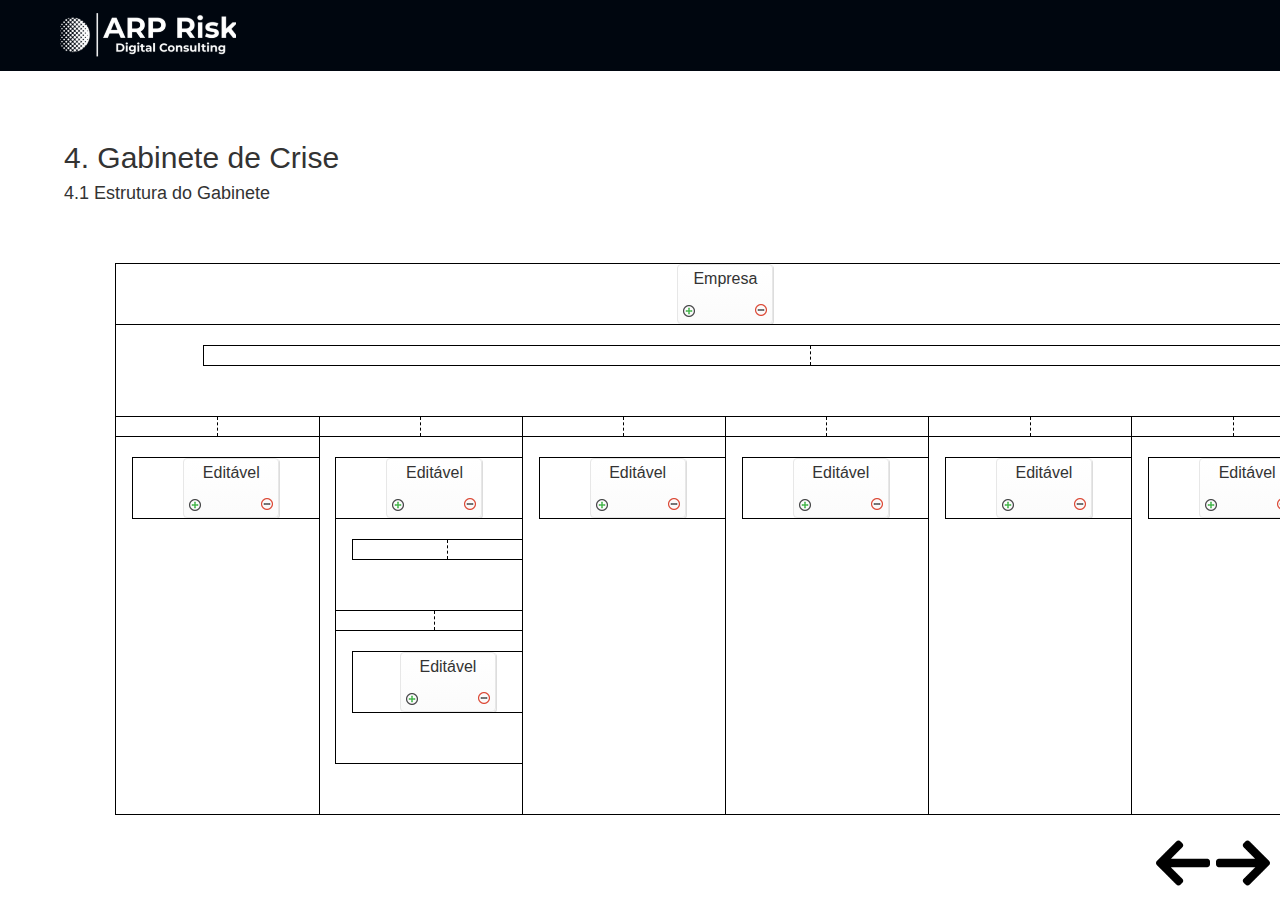
==== assets/pag6_organograma.html @ bd8f79ce "primeiro" ====
<!DOCTYPE html>
<html>
<head>
	<meta charset="utf-8">
	<title>Plano de Gestão de Crises</title>
  <script src="./js/script.js"></script>
	<script src="./js/jquery.orgchart.js"></script>
  <link href="https://netdna.bootstrapcdn.com/bootstrap/3.1.0/css/bootstrap.min.css" rel="stylesheet" id="bootstrap-css">
  <link rel="stylesheet" href="./css/jquery.orgchart.css" media="all" rel="stylesheet" type="text/css" />
  <link href="http://www.jqueryscript.net/css/jquerysctipttop.css" rel="stylesheet" type="text/css">
  <link rel="stylesheet" href="./css/style.css">
  
  
</head>
<body>
    
    <div class="nav">
        <div class="logo">
           <a href="../index.html"> <img src="./img/logo arp 1.png" alt="">  </a>
       </div>
    </div>
    <div class="pag12">
        <h2>4. Gabinete de Crise</h3>
        <h4>4.1 Estrutura do Gabinete</h4>
    </div>

              <div id="orgChartContainer">
            <div id="orgChart"></div>
          </div>

          <script src="http://code.jquery.com/jquery-1.11.1.min.js"></script>
          <script type="text/javascript" src="./js/jquery.orgchart.js"></script>
          <script type="text/javascript">
          var testData = [
              {id: 1, name: 'Empresa', parent: 0},
              {id: 2, name: 'Editável', parent: 1},
              {id: 3, name: 'Editável', parent: 1},
              {id: 4, name: 'Editável', parent: 1},
              {id: 6, name: 'Editável', parent: 1},
              {id: 7, name: 'Editável', parent: 1},
              {id: 8, name: 'Editável', parent: 1},
              {id: 5, name: 'Editável', parent: 3},
              
          ];
          $(function(){
              org_chart = $('#orgChart').orgChart({
                  data: testData,
                  showControls: true,
                  allowEdit: true,
                  onAddNode: function(node){ 
                      log('Created new node on node '+node.data.id);
                      org_chart.newNode(node.data.id); 
                  },
                  onDeleteNode: function(node){
                      log('Deleted node '+node.data.id);
                      org_chart.deleteNode(node.data.id); 
                  },
                  onClickNode: function(node){
                      log('Clicked node '+node.data.id);
                  }

              });
          });

          // just for example purpose
          function log(text){
              $('#consoleOutput').append('<p>'+text+'</p>')
          }
          </script><script type="text/javascript">

        var _gaq = _gaq || [];
        _gaq.push(['_setAccount', 'UA-36251023-1']);
        _gaq.push(['_setDomainName', 'jqueryscript.net']);
        _gaq.push(['_trackPageview']);

        (function() {
          var ga = document.createElement('script'); ga.type = 'text/javascript'; ga.async = true;
          ga.src = ('https:' == document.location.protocol ? 'https://ssl' : 'http://www') + '.google-analytics.com/ga.js';
          var s = document.getElementsByTagName('script')[0]; s.parentNode.insertBefore(ga, s);
        })();
        
        </script>       

<a href="pag7.html">
    <img class="seta" src="./img/seta-direita 1.png" alt="Seta">
</a>

<a href="pag5.html">
    <img class="seta2" src="./img/seta-direita 2.png" alt="seta">

</a>



</body>
</html>
---- assets/css/style.css ----
*{
    margin: 0;
    padding: 0;
    box-sizing: border-box;
    font-family: 'Poppins', sans-serif;
}


body {
    font-family: Arial, sans-serif;
}

.nav .logo img {
    width: 50%; 
    height: 50%;
}
.nav {
    background-color: #00060F;
    padding: 10px 60px;
    display: flex;
    align-items: center;
}


.capa {
    text-align: center;
}
.capa h1 {
    margin-bottom: 20px;
    padding-top: 100px;
    max-width: 900px;
    margin: auto;
}
.capa h3 {
    margin-bottom: 20px;
    padding-top: 140px;
    max-width: 900px;
    margin: auto;
}
.capa p {
    margin-bottom: 20px;
    padding-top: 140px;
    max-width: 900px;
    margin: auto;
}
.conteudo {
    margin: 20px;
    position: relative;
}
.section {
    margin-bottom: 40px;
}
.lampada {
    position: absolute;
    top: 10px;
    right: 10px;
    cursor: pointer;
}

.seta {
    position: fixed;
    bottom: 10px;
    right: 10px;
    cursor: pointer;

}
.seta2  {
    position: fixed;
    bottom: 10px;
    right: 10px;
    cursor: pointer;
    margin-right: 60px;

}
.lampada:hover::after {
    content: attr(data-tooltip);
    position: absolute;
    top: 40px;
    right: 10px;
    padding: 10px;
    background-color: #fff;
    border: 1px solid #ccc;
    border-radius: 5px;
    z-index: 1000;
    display: none;
}
.lampada:hover::after {
    display: block;
}
/*INDICE */
.indice h2{
    text-align: left;
    margin-left: 5%;
    margin-top: 50px;
}
.indice ul li{
    text-align: left ;
    margin-left: 8%;
    margin-top: 30px;
}
.ult li{
    margin-top: 20px;
}
.pag4{
    margin-bottom: 30px;
    padding-top: 50px;
    margin-left: 5%;
    max-width: 900px;/* Defina o tamanho desejado */
    
}
.pag4 .Finalidade p{
    text-align: left ;
    margin-left: 8%;
    margin-top: 30px
}


.pag4 p {
    margin: 10px 0; /* Adicione margens para melhorar a legibilidade */
}

.pag4 .Objetivo {
    text-align: left ;
    margin-left: 8%;
    margin-top: 10px
}



.pag5{
    margin-bottom: 20px;
    padding-top: 50px;
    margin-left: 5%;
    max-width: 1000px;/* Defina o tamanho desejado */
}
.pag5 .Overview p{
    text-align: left ;
    margin-left: 8%;
    margin-top: 30px
}


.pag5 p {
    margin: 10px 0; /* Adicione margens para melhorar a legibilidade */
}


.pag6{
    margin-bottom: 20px;
    padding-top: 50px;
    margin-left: 5%;
    max-width: 1000px;/* Defina o tamanho desejado */
    margin-bottom: 5%;
}
.pag9 table{
    width: 60%;
}

.tabelapag7 table {
    width: 50%;
    border-collapse: collapse;
    margin-top: 20px;
    margin-left: 7%;
    margin-bottom: 50px;
  }

  th, td {
    border: 2px solid #dddddd;
    text-align: left;
    padding: 8px;
    max-width: 15px;
    white-space: rap; /* Evita que o texto ultrapasse a célula */
    overflow: hidden;
    text-overflow: ellipsis;
  }

  th {
    background-color: #f2f2f2;
    text-align: center;
  }

  td {
    cursor: pointer;
  }
/*---------------------------------------*/





table {
    width: 55%;
    border-collapse: collapse;
    margin-top: 20px;
    margin-left: 7%;
    margin-bottom: 50px;
  }

  th, td {
    border: 2px solid #222222;
    text-align: left;
    padding: 8px;
    max-width: 15px;
    white-space: rap; /* Evita que o texto ultrapasse a célula */
    overflow: hidden;
    text-overflow: ellipsis;
  }

  th {
    background-color: #f2f2f2;
    text-align: center;
  }

  td {
    cursor: pointer;
  }

  .pag8{
    margin-bottom: 20px;
    padding-top: 50px;
    margin-left: 5%;
    max-width: 1000px;/* Defina o tamanho desejado */
}
.pag8 .Acionamento p{
    text-align: left ;
    margin-left: 8%;
    margin-top: 30px
}


.pag8 p {
    margin: 10px 0; /* Adicione margens para melhorar a legibilidade */
    margin-bottom: 10px;
}

.pag8_1{
    margin-bottom: 20px;
    padding-top: 50px;
    margin-left: 5%;
    max-width: 1000px;/* Defina o tamanho desejado */
    margin-bottom:  10px    ;
}
.pag8_1 .Encerramento p{
    text-align: left ;
    margin-left: 20%;
    margin-top: 30px;
    z-index: 10;
    
    
    
    
}


.pag8_1 p {
    margin: 10px 0; /* Adicione margens para melhorar a legibilidade */
    margin-bottom: 10px;
}

.pag12{
    margin-bottom: 20px;
    padding-top: 50px;
    margin-left: 5%;
    max-width: 1000px;/* Defina o tamanho desejado */
}
.pag12 .politica-comunicação p{
    text-align: left ;
    margin-left: 8%;
    margin-top: 30px
}


.pag12 p {
    margin: 10px 0; /* Adicione margens para melhorar a legibilidade */
    
}

.container2 table{
    width: 40%;
    border-collapse: collapse;
    margin-top: 20px;
    margin-left: 7%;
    margin-bottom: 50px;

}
.container2 table, td{
    border: 1px solid black;
}
.container2 td{
    padding: 10px;
    text-align: left;
}


button {
    display: block;
    margin: 10px;
    padding: 10px;
    background-color: #263040;
    color: #FFFFFF;
    border: none;
    border-radius: 5px;
    cursor: pointer;
    margin-left: 22%;

}

button:hover {
    background-color: #001427;
}

.seta2-pag14  {
    position: fixed;
    bottom: 10px;
    right: 10px;
    cursor: pointer;
    margin-left: 60px;
}






#lampada {
    margin-left: 910px; /* Adicione um espaçamento entre o h1 e a lâmpada */
    margin-top: -90 px;
    z-index: 1;
    position: absolute;
    top: -400px;
}

.tooltip {
    position: relative;
    display: inline-block;

}

.tooltip .tooltiptext {
    visibility: hidden;
    width: 120px;
    background-color: #333;
    color: #fff;
    text-align: center;
    border-radius: 6px;
    padding: 5px;
    position: absolute;
    z-index: 1;
    bottom: 125%;
    left: 50%;
    margin-left: 190px;
    opacity: 0;
    transition: opacity 0.3s;
    margin-bottom: 380px;
    margin-right: 200px;
    
}

.tooltip:hover .tooltiptext {
    visibility: visible;
    opacity: 1;
}





#lampada2 {
    margin-left: 130px; /* Adicione um espaçamento entre o h1 e a lâmpada */
    margin-top: 560px;
    z-index: 1;
    position: absolute;
    top: -620px;
    width: 50px;
    height: 50px;
}

.tooltip2 {
    position: relative;
   

}

.tooltip2 .tooltiptext2 {
    visibility: hidden;
    width: 800px;
    background-color: #333;
    color: #fff;
    text-align: center;
    border-radius: 6px;
    padding: 5px;
    position: absolute;
    z-index: 1;
    bottom: 125%;
    left: 50%;
    margin-left: -200px;
    opacity: 0;
    transition: opacity 0.3s;
    margin-bottom: 20px;
    margin-right: 90px;
    margin-top: 10px;
    
}

.tooltip2:hover .tooltiptext2 {
    visibility: visible;
    opacity: 1;
}








#lampada3 {
    margin-left:130px; /* Adicione um espaçamento entre o h1 e a lâmpada */
    margin-top: -22px;
    z-index: 1;
    position: absolute;
    top: -35px;
    width: 50px;
    height: 50px;
}

.tooltip3 {
    position: relative;
    display: inline-block;

}

.tooltip3 .tooltiptext3 {
    visibility: hidden;
    width: 500px;
    background-color: #333;
    color: #fff;
    text-align: center;
    border-radius: 6px;
    padding: 5px;
    position: absolute;
    z-index: 1;
    bottom: 125%;
    left: 50%;
    margin-left: 180px;
    opacity: 0;
    transition: opacity 0.3s;
    margin-bottom: 10px;
    margin-left: 200px;
    
}

.tooltip3:hover .tooltiptext3 {
    visibility: visible;
    opacity: 1;
}






#lampada4 {
    margin-left:350px; /* Adicione um espaçamento entre o h1 e a lâmpada */
    margin-top: 390px;
    z-index: 1;
    position: absolute;
    top: -450px;
    width: 50px;
    height: 50px;
}

.tooltip4 {
    position: relative;
    display: inline-block;

}

.tooltip4 .tooltiptext4 {
    visibility: hidden;
    width: 800px;
    background-color: #333;
    color: #fff;
    text-align: center;
    border-radius: 6px;
    padding: 5px;
    position: absolute;
    z-index: 1;
    bottom: 125%;
    left: 50%;
    margin-left: 180px;
    opacity: 0;
    transition: opacity 0.3s;
    margin-bottom: -10px;
    margin-left: 400px;
}

.tooltip4:hover .tooltiptext4 {
    visibility: visible;
    opacity: 1;
}



#lampada5 {
    margin-left:240px; 
    margin-top: 340px;
    z-index: 1;
    position: absolute;
    top: -400px;
    width: 50px;
    height: 50px;
}

.tooltip5 {
    position: relative;
    display: inline-block;

}

.tooltip5 .tooltiptext5 {
    visibility: hidden;
    width: 900px;
    background-color: #333;
    color: #fff;
    text-align: center;
    border-radius: 6px;
    padding: 5px;
    position: absolute;
    z-index: 1;
    bottom: 125%;
    left: 50%;
    margin-left: 180px;
    opacity: 0;
    transition: opacity 0.3s;
    margin-bottom: 10px;
    margin-left: 350px;
    
    
}

.tooltip5:hover .tooltiptext5 {
    visibility: visible;
    opacity: 1;
}



#lampada6 {
    margin-left: 300px; 
    margin-top: 390px;
    z-index: 1;
    position: absolute;
    top: -450px;
    width: 50px;
    height: 50px;
}

.tooltip6 {
    position: relative;
    display: inline-block;

}

.tooltip6 .tooltiptext6 {
    visibility: hidden;
    width: 700px;
    background-color: #333;
    color: #fff;
    text-align: center;
    border-radius: 6px;
    padding: 5px;
    position: absolute;
    z-index: 1;
    bottom: 125%;
    left: 50%;
    margin-left: 180px;
    opacity: 0;
    transition: opacity 0.3s;
    margin-bottom: -40px;
    margin-left: 500px;
    
    
}

.tooltip6:hover .tooltiptext6 {
    visibility: visible;
    opacity: 1;
}



#lampada7 {
    margin-left: 500px; 
    margin-top: 405px;
    z-index: 1;
    position: absolute;
    top: -450px;
    width: 50px;
    height: 50px;
}

.tooltip7 {
    position: relative;
    display: inline-block;

}




#lampada8 {
    margin-left: 150px; 
    margin-top: 390px;
    z-index: 1;
    position: absolute;
    top: -450px;
    width: 50px;
    height: 50px;
}

.tooltip8 {
    position: relative;
    display: inline-block;

}






#lampada9 {
    margin-left: 180px; 
    margin-top: -460px;
    z-index: 1;
    position: absolute;
    top: 400px;
    width: 35px;
    height: 35px;
}

.tooltip9 {
    position: relative;
    display: inline-block;

}

.tooltip9 .tooltiptext9 {
    visibility: hidden;
    width: 900px;
    background-color: #333;
    color: #fff;
    text-align: center;
    border-radius: 6px;
    padding: 5px;
    position: absolute;
    z-index: 1;
    bottom: 125%;
    left: 50%;
    margin-left: 180px;
    opacity: 0;
    transition: opacity 0.3s;
    margin-bottom: -40px;
    margin-left: 300px;
    
    
}

.tooltip9:hover .tooltiptext9 {
    visibility: visible;
    opacity: 1;
}


#lampada10 {
    margin-left: 180px; 
    margin-top: 400px;
    z-index: 1;
    position: absolute;
    top: -450px;
    width: 35px;
    height: 35px;
}

.tooltip10 {
    position: relative;
    display: inline-block;

}

#lampada11 {
    margin-left: 150px; 
    margin-top: 400px;
    z-index: 1;
    position: absolute;
    top: -450px;
    width: 45px;
    height: 45px;
}

.tooltip11 {
    position: relative;
    display: inline-block;

}

#lampada12 {
    margin-left: 350px; 
    margin-top: 400px;
    z-index: 1;
    position: absolute;
    top: -450px;
    width: 45px;
    height: 45px;
}

.tooltip12 {
    position: relative;
    display: inline-block;

}





#lampada13 {
    margin-left: 300px; 
    margin-top: 550px;
    z-index: 1;
    position: absolute;
    top: -450px;
    width: 35px;
    height: 35px;
}

.tooltip13 {
    position: relative;
    display: contents

}

.tooltip13 .tooltiptext13 {
    visibility: hidden;
    width: 800px;
    background-color: #333;
    color: #fff;
    text-align: center;
    border-radius: 6px;
    padding: 5px;
    position: absolute;
    z-index: 1;
    bottom: 125%;
    left: 50%;
    margin-left: 180px;
    opacity: 0;
    transition: opacity 0.3s;
    margin-bottom: -330px;
    margin-left: -180px;
    
    
}

.tooltip13:hover .tooltiptext13 {
    visibility: visible;
    opacity: 1;
}


#lampada14 {
    margin-left: 300px; 
    margin-top: 420px;
    z-index: 1;
    position: absolute;
    top: -450px;
    width: 35px;
    height: 35px;
}

.tooltip14 {
    position: relative;
    display: inline-block;

}

#lampada15 {
    margin-left: 305px; 
    margin-top: -350px;
    z-index: 1;
    position: absolute;
    top: 300px;
    width: 45px;
    height: 45px;
}

.tooltip15 {
    position: relative;
    display: inline-block;

}

#lampada16 {
    margin-left: 305px; 
    margin-top: 520px;
    z-index: 1;
    position: absolute;
    top: -570px;
    width: 45px;
    height: 45px;
}

.tooltip16 {
    position: relative;
    display: inline-block;

}



#lampada17{
    margin-left: 320px; 
    display: flex;
    z-index: 1;
    margin-bottom: -10px;
    margin-top: -80px;
    top: 1000px;
    width: 50px;
    height: 50px;
}

.tooltip17 {
    position: relative;
    display: inline-block;

}

.tooltip17 .tooltiptext17 {
    visibility: hidden;
    width: 800px;
    background-color: #333;
    color: #fff;
    text-align: center;
    border-radius: 6px;
    padding: 5px;
    position: absolute;
    z-index: 1;
    
    left: 50%;
    margin-left: 180px;
    opacity: 0;
    transition: opacity 0.3s;
    margin-bottom: 80px;
    
    
}

.tooltip17:hover .tooltiptext17 {
    visibility: visible;
    opacity: 1;
}

#lampada18{
    margin-left: 250px; 
    margin-top: -60px;
    z-index: 1;
    position: absolute;
    top: -10px;
    width: 50px;
    height: 50px;
}

.tooltip18 {
    position: relative;
    display: inline-block;

}

.nav2 .logo2 img {
    width: 18%; 
    height: 17%;
    
    z-index: 100;
    margin-top: 20px;
}
.nav2 {
    background-color: #00060F;
    padding: 23px 80px;
  
    z-index: 1000;
    width: 100%;
    height: 100%;
    margin-bottom: 100px;
   

}

.butao {
    margin-left: 330px;
    align-items:center;
    
}

header {
    background-color: #ffffff;
    color: rgb(255, 255, 255);
    text-align: center;
    padding: 12px;
    
    width: 100%;
    
    z-index: 900;

}

.babilonia {
    overflow: hidden;
    margin: 0px 0 0px;
}
.capa2 {
    text-align: center;
}
.capa2 h1 {
    margin-bottom: 20px;
    padding-top: 450px;
    max-width: 900px;
    margin: auto;
}
.capa2 h3 {
    margin-bottom: 20px;
    padding-top: 140px;
    max-width: 900px;
    margin: auto;
}
.capa2 p {
    margin-bottom: 20px;
    padding-top: 140px;
    max-width: 900px;
    margin: auto;
}
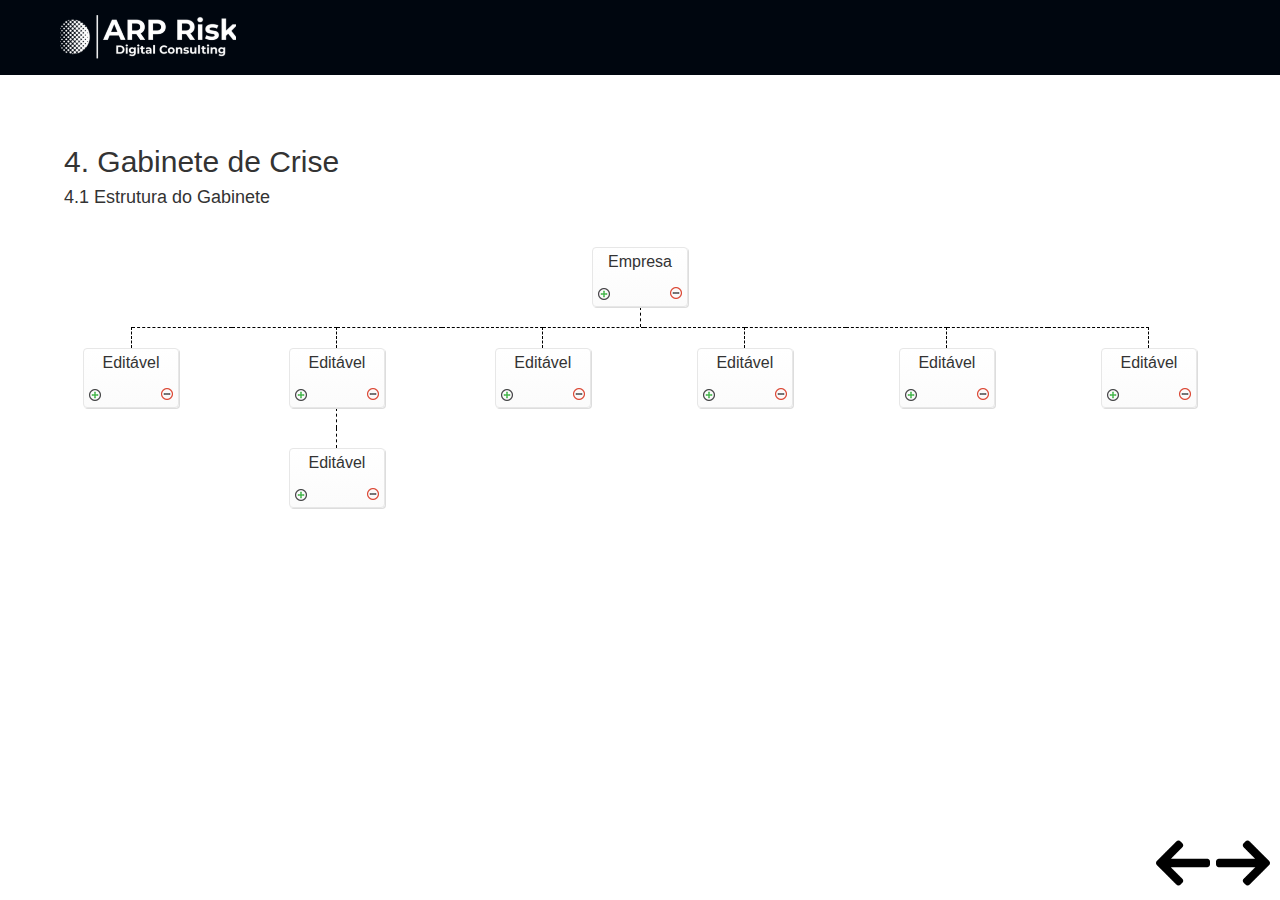
==== commit 1fa7b4a6: "commitao 2" ====
--- a/assets/pag6_organograma.html
+++ b/assets/pag6_organograma.html
@@ -8,7 +8,7 @@
   <link href="https://netdna.bootstrapcdn.com/bootstrap/3.1.0/css/bootstrap.min.css" rel="stylesheet" id="bootstrap-css">
   <link rel="stylesheet" href="./css/jquery.orgchart.css" media="all" rel="stylesheet" type="text/css" />
   <link href="http://www.jqueryscript.net/css/jquerysctipttop.css" rel="stylesheet" type="text/css">
-  <link rel="stylesheet" href="./css/style.css">
+  
   
   
 </head>
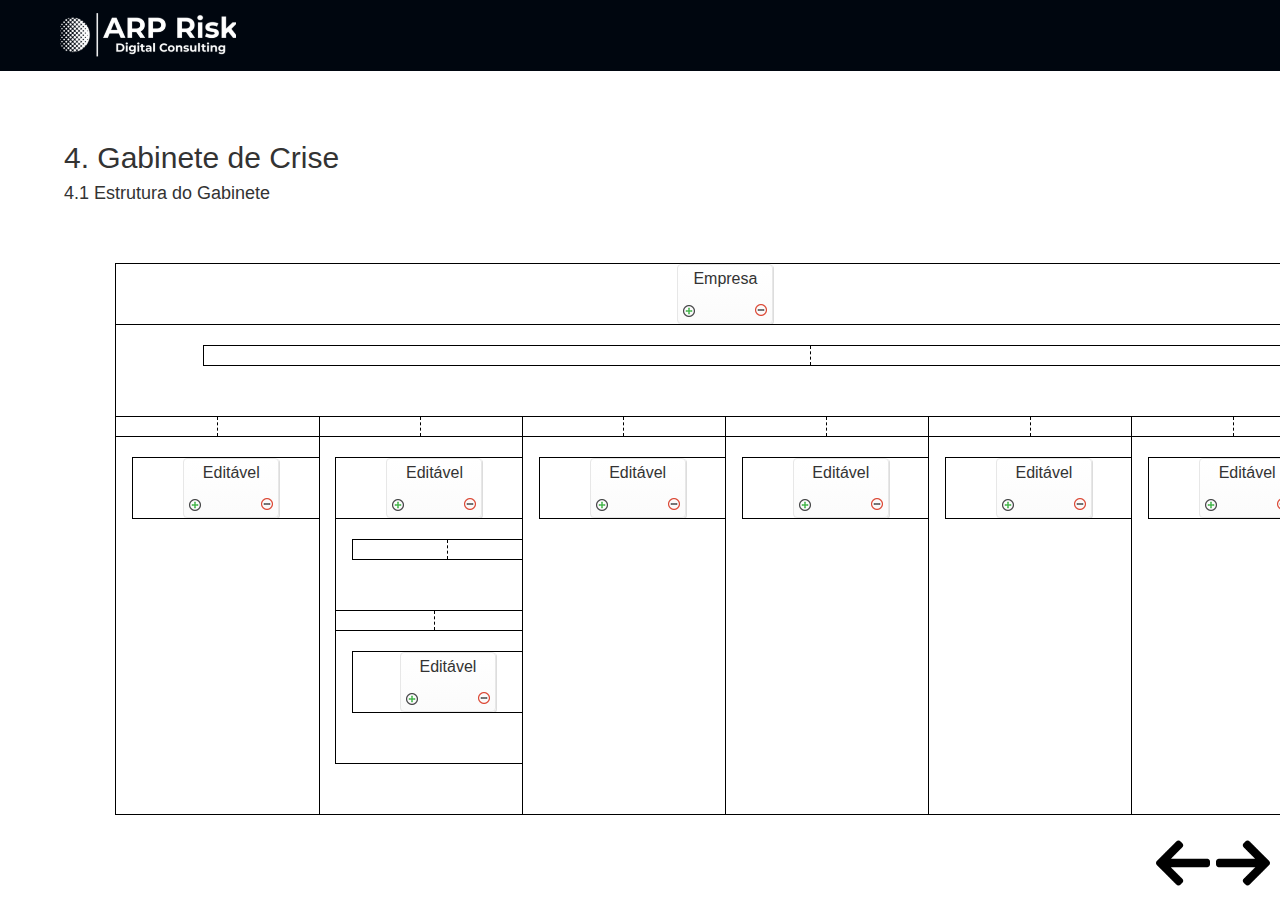
==== commit 46c2534f: "12646" ====
--- a/assets/pag6_organograma.html
+++ b/assets/pag6_organograma.html
@@ -8,7 +8,7 @@
   <link href="https://netdna.bootstrapcdn.com/bootstrap/3.1.0/css/bootstrap.min.css" rel="stylesheet" id="bootstrap-css">
   <link rel="stylesheet" href="./css/jquery.orgchart.css" media="all" rel="stylesheet" type="text/css" />
   <link href="http://www.jqueryscript.net/css/jquerysctipttop.css" rel="stylesheet" type="text/css">
-  
+  <link rel="stylesheet" href="./css/style.css">
   
   
 </head>
--- a/assets/css/style.css
+++ b/assets/css/style.css
@@ -0,0 +1,924 @@
+*{
+    margin: 0;
+    padding: 0;
+    box-sizing: border-box;
+    font-family: 'Poppins', sans-serif;
+}
+
+
+body {
+    font-family: Arial, sans-serif;
+}
+
+.nav .logo img {
+    width: 50%; 
+    height: 50%;
+}
+.nav {
+    background-color: #00060F;
+    padding: 10px 60px;
+    display: flex;
+    align-items: center;
+}
+
+
+.capa {
+    text-align: center;
+}
+.capa h1 {
+    margin-bottom: 20px;
+    padding-top: 100px;
+    max-width: 900px;
+    margin: auto;
+}
+.capa h3 {
+    margin-bottom: 20px;
+    padding-top: 140px;
+    max-width: 900px;
+    margin: auto;
+}
+.capa p {
+    margin-bottom: 20px;
+    padding-top: 140px;
+    max-width: 900px;
+    margin: auto;
+}
+.conteudo {
+    margin: 20px;
+    position: relative;
+}
+.section {
+    margin-bottom: 40px;
+}
+.lampada {
+    position: absolute;
+    top: 10px;
+    right: 10px;
+    cursor: pointer;
+}
+
+.seta {
+    position: fixed;
+    bottom: 10px;
+    right: 10px;
+    cursor: pointer;
+
+}
+.seta2  {
+    position: fixed;
+    bottom: 10px;
+    right: 10px;
+    cursor: pointer;
+    margin-right: 60px;
+
+}
+.lampada:hover::after {
+    content: attr(data-tooltip);
+    position: absolute;
+    top: 40px;
+    right: 10px;
+    padding: 10px;
+    background-color: #fff;
+    border: 1px solid #ccc;
+    border-radius: 5px;
+    z-index: 1000;
+    display: none;
+}
+.lampada:hover::after {
+    display: block;
+}
+/*INDICE */
+.indice h2{
+    text-align: left;
+    margin-left: 5%;
+    margin-top: 50px;
+}
+.indice ul li{
+    text-align: left ;
+    margin-left: 8%;
+    margin-top: 30px;
+}
+.ult li{
+    margin-top: 20px;
+}
+.pag4{
+    margin-bottom: 30px;
+    padding-top: 50px;
+    margin-left: 5%;
+    max-width: 900px;/* Defina o tamanho desejado */
+    
+}
+.pag4 .Finalidade p{
+    text-align: left ;
+    margin-left: 8%;
+    margin-top: 30px
+}
+
+
+.pag4 p {
+    margin: 10px 0; /* Adicione margens para melhorar a legibilidade */
+}
+
+.pag4 .Objetivo {
+    text-align: left ;
+    margin-left: 8%;
+    margin-top: 10px
+}
+
+
+
+.pag5{
+    margin-bottom: 20px;
+    padding-top: 50px;
+    margin-left: 5%;
+    max-width: 1000px;/* Defina o tamanho desejado */
+}
+.pag5 .Overview p{
+    text-align: left ;
+    margin-left: 8%;
+    margin-top: 30px
+}
+
+
+.pag5 p {
+    margin: 10px 0; /* Adicione margens para melhorar a legibilidade */
+}
+
+
+.pag6{
+    margin-bottom: 20px;
+    padding-top: 50px;
+    margin-left: 5%;
+    max-width: 1000px;/* Defina o tamanho desejado */
+    margin-bottom: 5%;
+}
+.pag9 table{
+    width: 60%;
+}
+
+.tabelapag7 table {
+    width: 50%;
+    border-collapse: collapse;
+    margin-top: 20px;
+    margin-left: 7%;
+    margin-bottom: 50px;
+  }
+
+  th, td {
+    border: 2px solid #dddddd;
+    text-align: left;
+    padding: 8px;
+    max-width: 15px;
+    white-space: rap; /* Evita que o texto ultrapasse a célula */
+    overflow: hidden;
+    text-overflow: ellipsis;
+  }
+
+  th {
+    background-color: #f2f2f2;
+    text-align: center;
+  }
+
+  td {
+    cursor: pointer;
+  }
+/*---------------------------------------*/
+
+
+
+
+
+table {
+    width: 55%;
+    border-collapse: collapse;
+    margin-top: 20px;
+    margin-left: 7%;
+    margin-bottom: 50px;
+  }
+
+  th, td {
+    border: 2px solid #222222;
+    text-align: left;
+    padding: 8px;
+    max-width: 15px;
+    white-space: rap; /* Evita que o texto ultrapasse a célula */
+    overflow: hidden;
+    text-overflow: ellipsis;
+  }
+
+  th {
+    background-color: #f2f2f2;
+    text-align: center;
+  }
+
+  td {
+    cursor: pointer;
+  }
+
+  .pag8{
+    margin-bottom: 20px;
+    padding-top: 50px;
+    margin-left: 5%;
+    max-width: 1000px;/* Defina o tamanho desejado */
+}
+.pag8 .Acionamento p{
+    text-align: left ;
+    margin-left: 8%;
+    margin-top: 30px
+}
+
+
+.pag8 p {
+    margin: 10px 0; /* Adicione margens para melhorar a legibilidade */
+    margin-bottom: 10px;
+}
+
+.pag8_1{
+    margin-bottom: 20px;
+    padding-top: 50px;
+    margin-left: 5%;
+    max-width: 1000px;/* Defina o tamanho desejado */
+    margin-bottom:  10px    ;
+}
+.pag8_1 .Encerramento p{
+    text-align: left ;
+    margin-left: 20%;
+    margin-top: 30px;
+    z-index: 10;
+    
+    
+    
+    
+}
+
+
+.pag8_1 p {
+    margin: 10px 0; /* Adicione margens para melhorar a legibilidade */
+    margin-bottom: 10px;
+}
+
+
+
+.container2 table{
+    width: 40%;
+    border-collapse: collapse;
+    margin-top: 20px;
+    margin-left: 7%;
+    margin-bottom: 50px;
+
+}
+.container2 table, td{
+    border: 1px solid black;
+}
+.container2 td{
+    padding: 10px;
+    text-align: left;
+}
+
+
+button {
+    display: block;
+    margin: 10px;
+    padding: 10px;
+    background-color: #263040;
+    color: #FFFFFF;
+    border: none;
+    border-radius: 5px;
+    cursor: pointer;
+    margin-left: 22%;
+
+}
+
+button:hover {
+    background-color: #001427;
+}
+
+.seta2-pag14  {
+    position: fixed;
+    bottom: 10px;
+    right: 10px;
+    cursor: pointer;
+    margin-left: 60px;
+}
+
+
+
+
+
+
+#lampada {
+    margin-left: 910px; /* Adicione um espaçamento entre o h1 e a lâmpada */
+    margin-top: -90 px;
+    z-index: 1;
+    position: absolute;
+    top: -400px;
+}
+
+.tooltip {
+    position: relative;
+    display: inline-block;
+
+}
+
+.tooltip .tooltiptext {
+    visibility: hidden;
+    width: 120px;
+    background-color: #333;
+    color: #fff;
+    text-align: center;
+    border-radius: 6px;
+    padding: 5px;
+    position: absolute;
+    z-index: 1;
+    bottom: 125%;
+    left: 50%;
+    margin-left: 190px;
+    opacity: 0;
+    transition: opacity 0.3s;
+    margin-bottom: 380px;
+    margin-right: 200px;
+    
+}
+
+.tooltip:hover .tooltiptext {
+    visibility: visible;
+    opacity: 1;
+}
+
+
+
+
+
+#lampada2 {
+    margin-left: 130px; /* Adicione um espaçamento entre o h1 e a lâmpada */
+    margin-top: 560px;
+    z-index: 1;
+    position: absolute;
+    top: -620px;
+    width: 50px;
+    height: 50px;
+}
+
+.tooltip2 {
+    position: relative;
+   
+
+}
+
+.tooltip2 .tooltiptext2 {
+    visibility: hidden;
+    width: 800px;
+    background-color: #333;
+    color: #fff;
+    text-align: center;
+    border-radius: 6px;
+    padding: 5px;
+    position: absolute;
+    z-index: 1;
+    bottom: 125%;
+    left: 50%;
+    margin-left: -200px;
+    opacity: 0;
+    transition: opacity 0.3s;
+    margin-bottom: 20px;
+    margin-right: 90px;
+    margin-top: 10px;
+    
+}
+
+.tooltip2:hover .tooltiptext2 {
+    visibility: visible;
+    opacity: 1;
+}
+
+
+
+
+
+
+
+
+#lampada3 {
+    margin-left:130px; /* Adicione um espaçamento entre o h1 e a lâmpada */
+    margin-top: -22px;
+    z-index: 1;
+    position: absolute;
+    top: -35px;
+    width: 50px;
+    height: 50px;
+}
+
+.tooltip3 {
+    position: relative;
+    display: inline-block;
+
+}
+
+.tooltip3 .tooltiptext3 {
+    visibility: hidden;
+    width: 500px;
+    background-color: #333;
+    color: #fff;
+    text-align: center;
+    border-radius: 6px;
+    padding: 5px;
+    position: absolute;
+    z-index: 1;
+    bottom: 125%;
+    left: 50%;
+    margin-left: 180px;
+    opacity: 0;
+    transition: opacity 0.3s;
+    margin-bottom: 10px;
+    margin-left: 200px;
+    
+}
+
+.tooltip3:hover .tooltiptext3 {
+    visibility: visible;
+    opacity: 1;
+}
+
+
+
+
+
+
+#lampada4 {
+    margin-left:350px; /* Adicione um espaçamento entre o h1 e a lâmpada */
+    margin-top: 390px;
+    z-index: 1;
+    position: absolute;
+    top: -450px;
+    width: 50px;
+    height: 50px;
+}
+
+.tooltip4 {
+    position: relative;
+    display: inline-block;
+
+}
+
+.tooltip4 .tooltiptext4 {
+    visibility: hidden;
+    width: 800px;
+    background-color: #333;
+    color: #fff;
+    text-align: center;
+    border-radius: 6px;
+    padding: 5px;
+    position: absolute;
+    z-index: 1;
+    bottom: 125%;
+    left: 50%;
+    margin-left: 180px;
+    opacity: 0;
+    transition: opacity 0.3s;
+    margin-bottom: -10px;
+    margin-left: 400px;
+}
+
+.tooltip4:hover .tooltiptext4 {
+    visibility: visible;
+    opacity: 1;
+}
+
+
+
+#lampada5 {
+    margin-left:240px; 
+    margin-top: 340px;
+    z-index: 1;
+    position: absolute;
+    top: -400px;
+    width: 50px;
+    height: 50px;
+}
+
+.tooltip5 {
+    position: relative;
+    display: inline-block;
+
+}
+
+.tooltip5 .tooltiptext5 {
+    visibility: hidden;
+    width: 900px;
+    background-color: #333;
+    color: #fff;
+    text-align: center;
+    border-radius: 6px;
+    padding: 5px;
+    position: absolute;
+    z-index: 1;
+    bottom: 125%;
+    left: 50%;
+    margin-left: 180px;
+    opacity: 0;
+    transition: opacity 0.3s;
+    margin-bottom: 10px;
+    margin-left: 350px;
+    
+    
+}
+
+.tooltip5:hover .tooltiptext5 {
+    visibility: visible;
+    opacity: 1;
+}
+
+
+
+#lampada6 {
+    margin-left: 300px; 
+    margin-top: 390px;
+    z-index: 1;
+    position: absolute;
+    top: -450px;
+    width: 50px;
+    height: 50px;
+}
+
+.tooltip6 {
+    position: relative;
+    display: inline-block;
+
+}
+
+.tooltip6 .tooltiptext6 {
+    visibility: hidden;
+    width: 700px;
+    background-color: #333;
+    color: #fff;
+    text-align: center;
+    border-radius: 6px;
+    padding: 5px;
+    position: absolute;
+    z-index: 1;
+    bottom: 125%;
+    left: 50%;
+    margin-left: 180px;
+    opacity: 0;
+    transition: opacity 0.3s;
+    margin-bottom: -40px;
+    margin-left: 500px;
+    
+    
+}
+
+.tooltip6:hover .tooltiptext6 {
+    visibility: visible;
+    opacity: 1;
+}
+
+
+
+#lampada7 {
+    margin-left: 500px; 
+    margin-top: 405px;
+    z-index: 1;
+    position: absolute;
+    top: -450px;
+    width: 50px;
+    height: 50px;
+}
+
+.tooltip7 {
+    position: relative;
+    display: inline-block;
+
+}
+
+
+
+
+#lampada8 {
+    margin-left: 150px; 
+    margin-top: 390px;
+    z-index: 1;
+    position: absolute;
+    top: -450px;
+    width: 50px;
+    height: 50px;
+}
+
+.tooltip8 {
+    position: relative;
+    display: inline-block;
+
+}
+
+
+
+
+
+
+#lampada9 {
+    margin-left: 180px; 
+    margin-top: -460px;
+    z-index: 1;
+    position: absolute;
+    top: 400px;
+    width: 35px;
+    height: 35px;
+}
+
+.tooltip9 {
+    position: relative;
+    display: inline-block;
+
+}
+
+.tooltip9 .tooltiptext9 {
+    visibility: hidden;
+    width: 900px;
+    background-color: #333;
+    color: #fff;
+    text-align: center;
+    border-radius: 6px;
+    padding: 5px;
+    position: absolute;
+    z-index: 1;
+    bottom: 125%;
+    left: 50%;
+    margin-left: 180px;
+    opacity: 0;
+    transition: opacity 0.3s;
+    margin-bottom: -40px;
+    margin-left: 300px;
+    
+    
+}
+
+.tooltip9:hover .tooltiptext9 {
+    visibility: visible;
+    opacity: 1;
+}
+
+
+#lampada10 {
+    margin-left: 180px; 
+    margin-top: 400px;
+    z-index: 1;
+    position: absolute;
+    top: -450px;
+    width: 35px;
+    height: 35px;
+}
+
+.tooltip10 {
+    position: relative;
+    display: inline-block;
+
+}
+
+#lampada11 {
+    margin-left: 150px; 
+    margin-top: 400px;
+    z-index: 1;
+    position: absolute;
+    top: -450px;
+    width: 45px;
+    height: 45px;
+}
+
+.tooltip11 {
+    position: relative;
+    display: inline-block;
+
+}
+
+#lampada12 {
+    margin-left: 350px; 
+    margin-top: 400px;
+    z-index: 1;
+    position: absolute;
+    top: -450px;
+    width: 45px;
+    height: 45px;
+}
+
+.tooltip12 {
+    position: relative;
+    display: inline-block;
+
+}
+
+
+
+
+
+#lampada13 {
+    margin-left: 300px; 
+    margin-top: 550px;
+    z-index: 1;
+    position: absolute;
+    top: -450px;
+    width: 35px;
+    height: 35px;
+}
+
+.tooltip13 {
+    position: relative;
+    display: contents
+
+}
+
+.tooltip13 .tooltiptext13 {
+    visibility: hidden;
+    width: 800px;
+    background-color: #333;
+    color: #fff;
+    text-align: center;
+    border-radius: 6px;
+    padding: 5px;
+    position: absolute;
+    z-index: 1;
+    bottom: 125%;
+    left: 50%;
+    margin-left: 180px;
+    opacity: 0;
+    transition: opacity 0.3s;
+    margin-bottom: -330px;
+    margin-left: -180px;
+    
+    
+}
+
+.tooltip13:hover .tooltiptext13 {
+    visibility: visible;
+    opacity: 1;
+}
+
+
+#lampada14 {
+    margin-left: 300px; 
+    margin-top: 420px;
+    z-index: 1;
+    position: absolute;
+    top: -450px;
+    width: 35px;
+    height: 35px;
+}
+
+.tooltip14 {
+    position: relative;
+    display: inline-block;
+
+}
+
+#lampada15 {
+    margin-left: 305px; 
+    margin-top: -350px;
+    z-index: 1;
+    position: absolute;
+    top: 300px;
+    width: 45px;
+    height: 45px;
+}
+
+.tooltip15 {
+    position: relative;
+    display: inline-block;
+
+}
+
+#lampada16 {
+    margin-left: 305px; 
+    margin-top: 520px;
+    z-index: 1;
+    position: absolute;
+    top: -570px;
+    width: 45px;
+    height: 45px;
+}
+
+.tooltip16 {
+    position: relative;
+    display: inline-block;
+
+}
+
+
+
+#lampada17{
+    margin-left: 320px; 
+    display: flex;
+    z-index: 1;
+    margin-bottom: -10px;
+    margin-top: -80px;
+    top: 1000px;
+    width: 50px;
+    height: 50px;
+}
+
+.tooltip17 {
+    position: relative;
+    display: inline-block;
+
+}
+
+.tooltip17 .tooltiptext17 {
+    visibility: hidden;
+    width: 800px;
+    background-color: #333;
+    color: #fff;
+    text-align: center;
+    border-radius: 6px;
+    padding: 5px;
+    position: absolute;
+    z-index: 1;
+    
+    left: 50%;
+    margin-left: 180px;
+    opacity: 0;
+    transition: opacity 0.3s;
+    margin-bottom: 80px;
+    
+    
+}
+
+.tooltip17:hover .tooltiptext17 {
+    visibility: visible;
+    opacity: 1;
+}
+
+#lampada18{
+    margin-left: 250px; 
+    margin-top: -60px;
+    z-index: 1;
+    position: absolute;
+    top: -10px;
+    width: 50px;
+    height: 50px;
+}
+
+.tooltip18 {
+    position: relative;
+    display: inline-block;
+
+}
+
+.nav2 .logo2 img {
+    width: 18%; 
+    height: 17%;
+    
+    z-index: 100;
+    margin-top: 20px;
+}
+.nav2 {
+    background-color: #00060F;
+    padding: 23px 80px;
+  
+    z-index: 1000;
+    width: 100%;
+    height: 100%;
+    margin-bottom: 100px;
+   
+
+}
+
+.butao {
+    margin-left: 330px;
+    align-items:center;
+    
+}
+
+header {
+    background-color: #ffffff;
+    color: rgb(255, 255, 255);
+    text-align: center;
+    padding: 12px;
+    
+    width: 100%;
+    
+    z-index: 900;
+
+}
+
+.babilonia {
+    overflow: hidden;
+    margin: 0px 0 0px;
+}
+.capa2 {
+    text-align: center;
+}
+.capa2 h1 {
+    margin-bottom: 20px;
+    padding-top: 450px;
+    max-width: 900px;
+    margin: auto;
+}
+.capa2 h3 {
+    margin-bottom: 20px;
+    padding-top: 140px;
+    max-width: 900px;
+    margin: auto;
+}
+.capa2 p {
+    margin-bottom: 20px;
+    padding-top: 140px;
+    max-width: 900px;
+    margin: auto;
+}